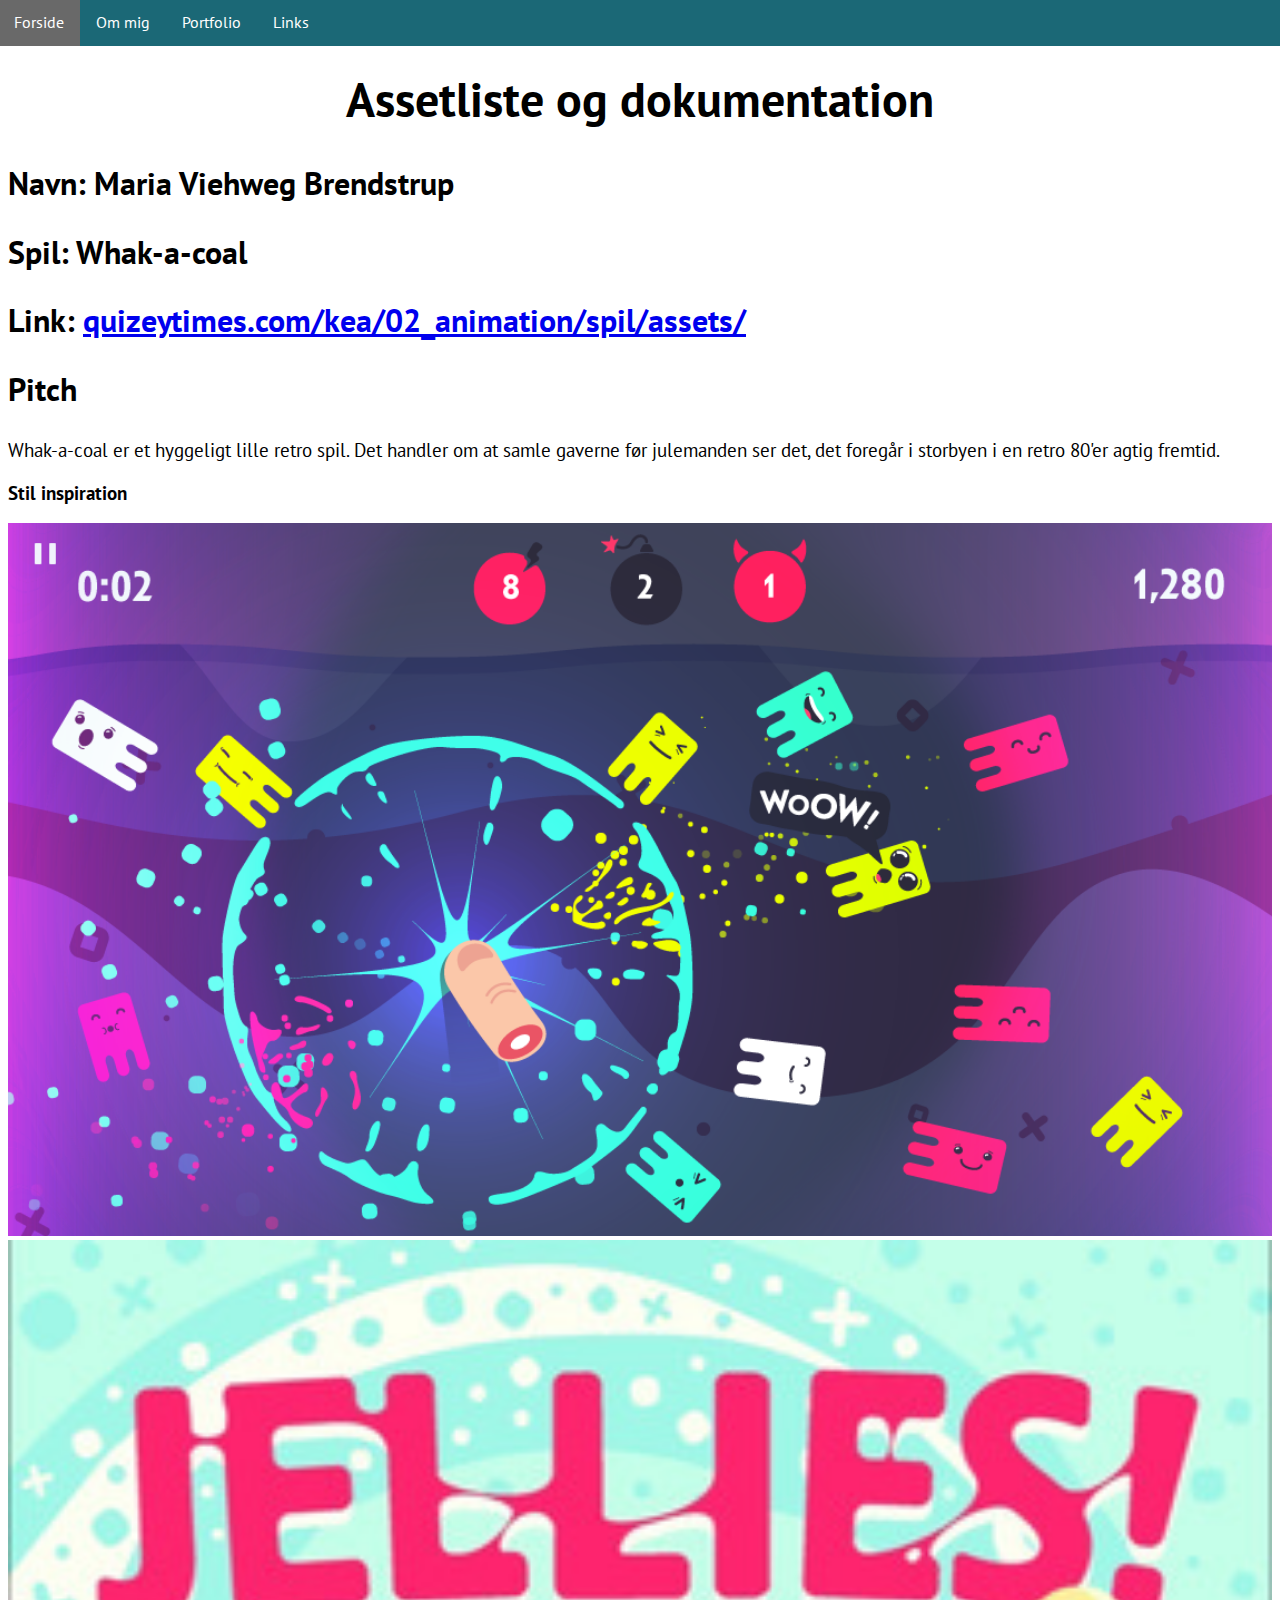
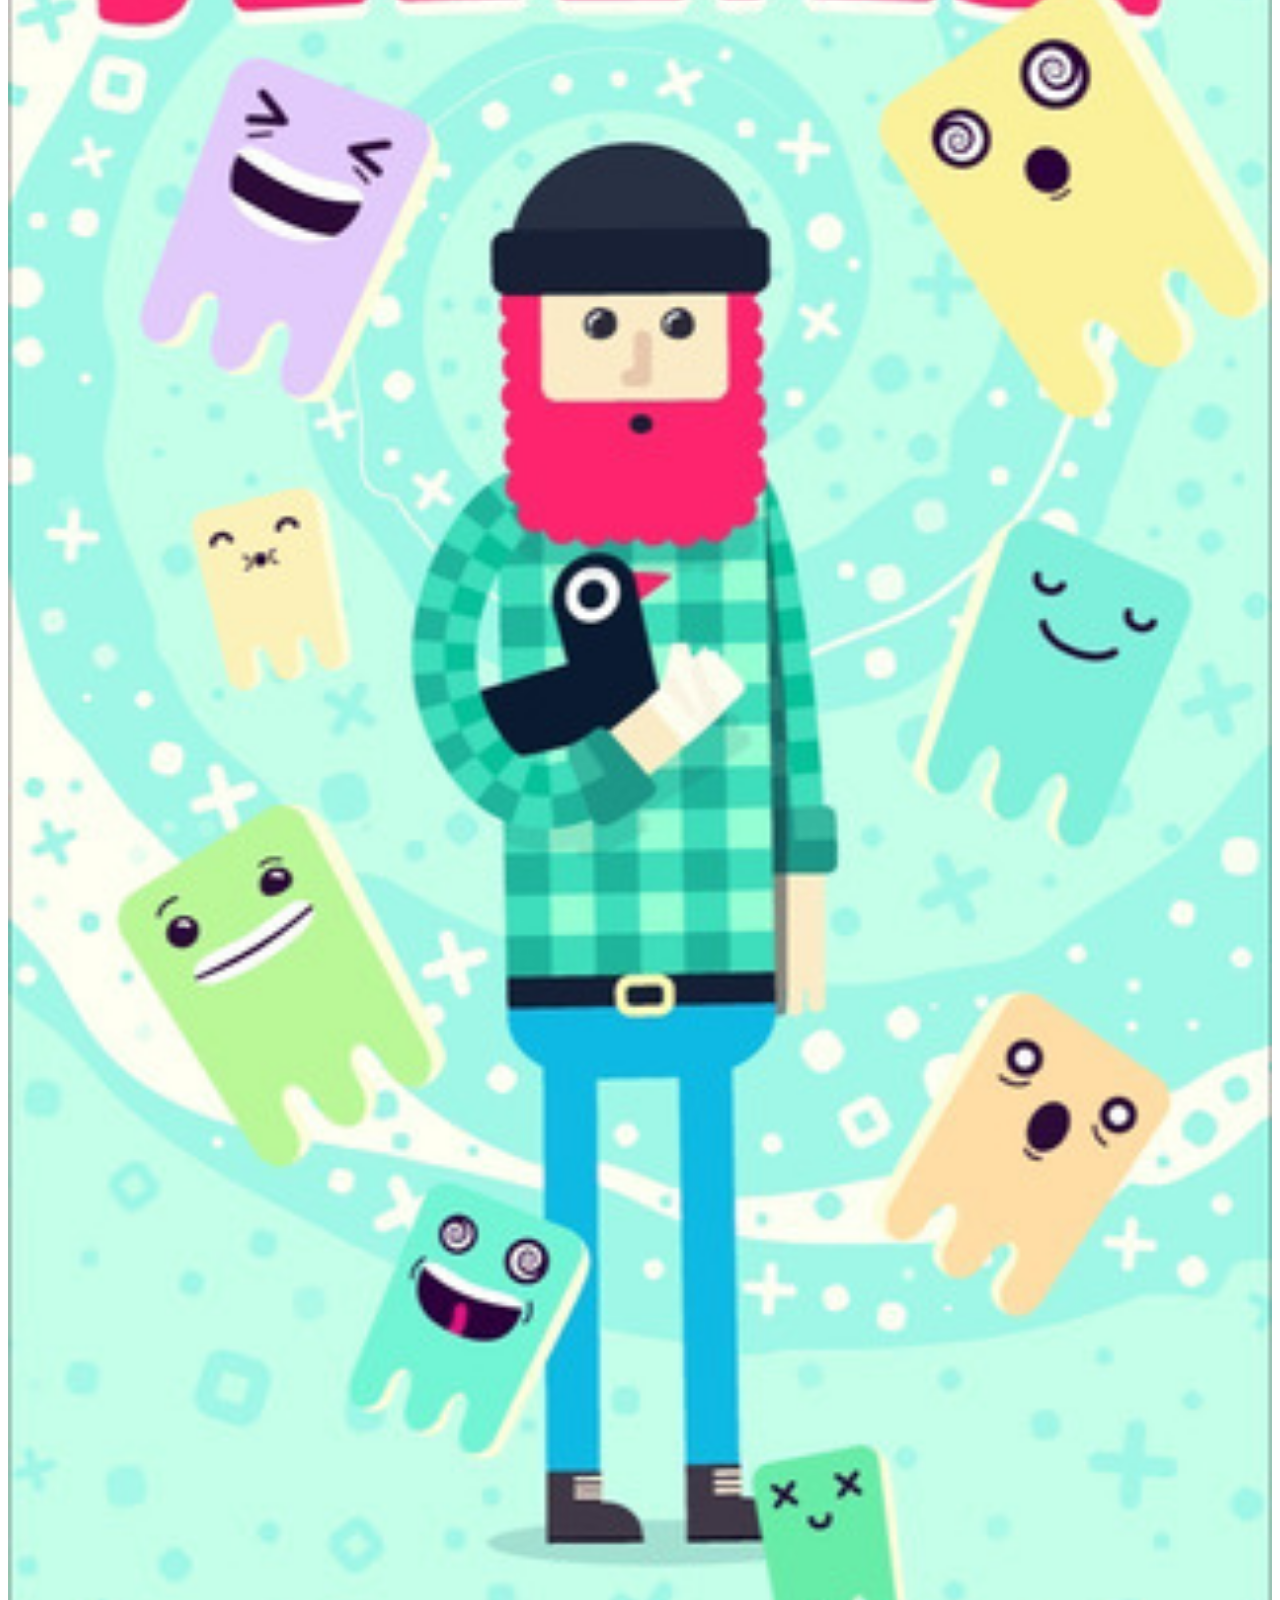
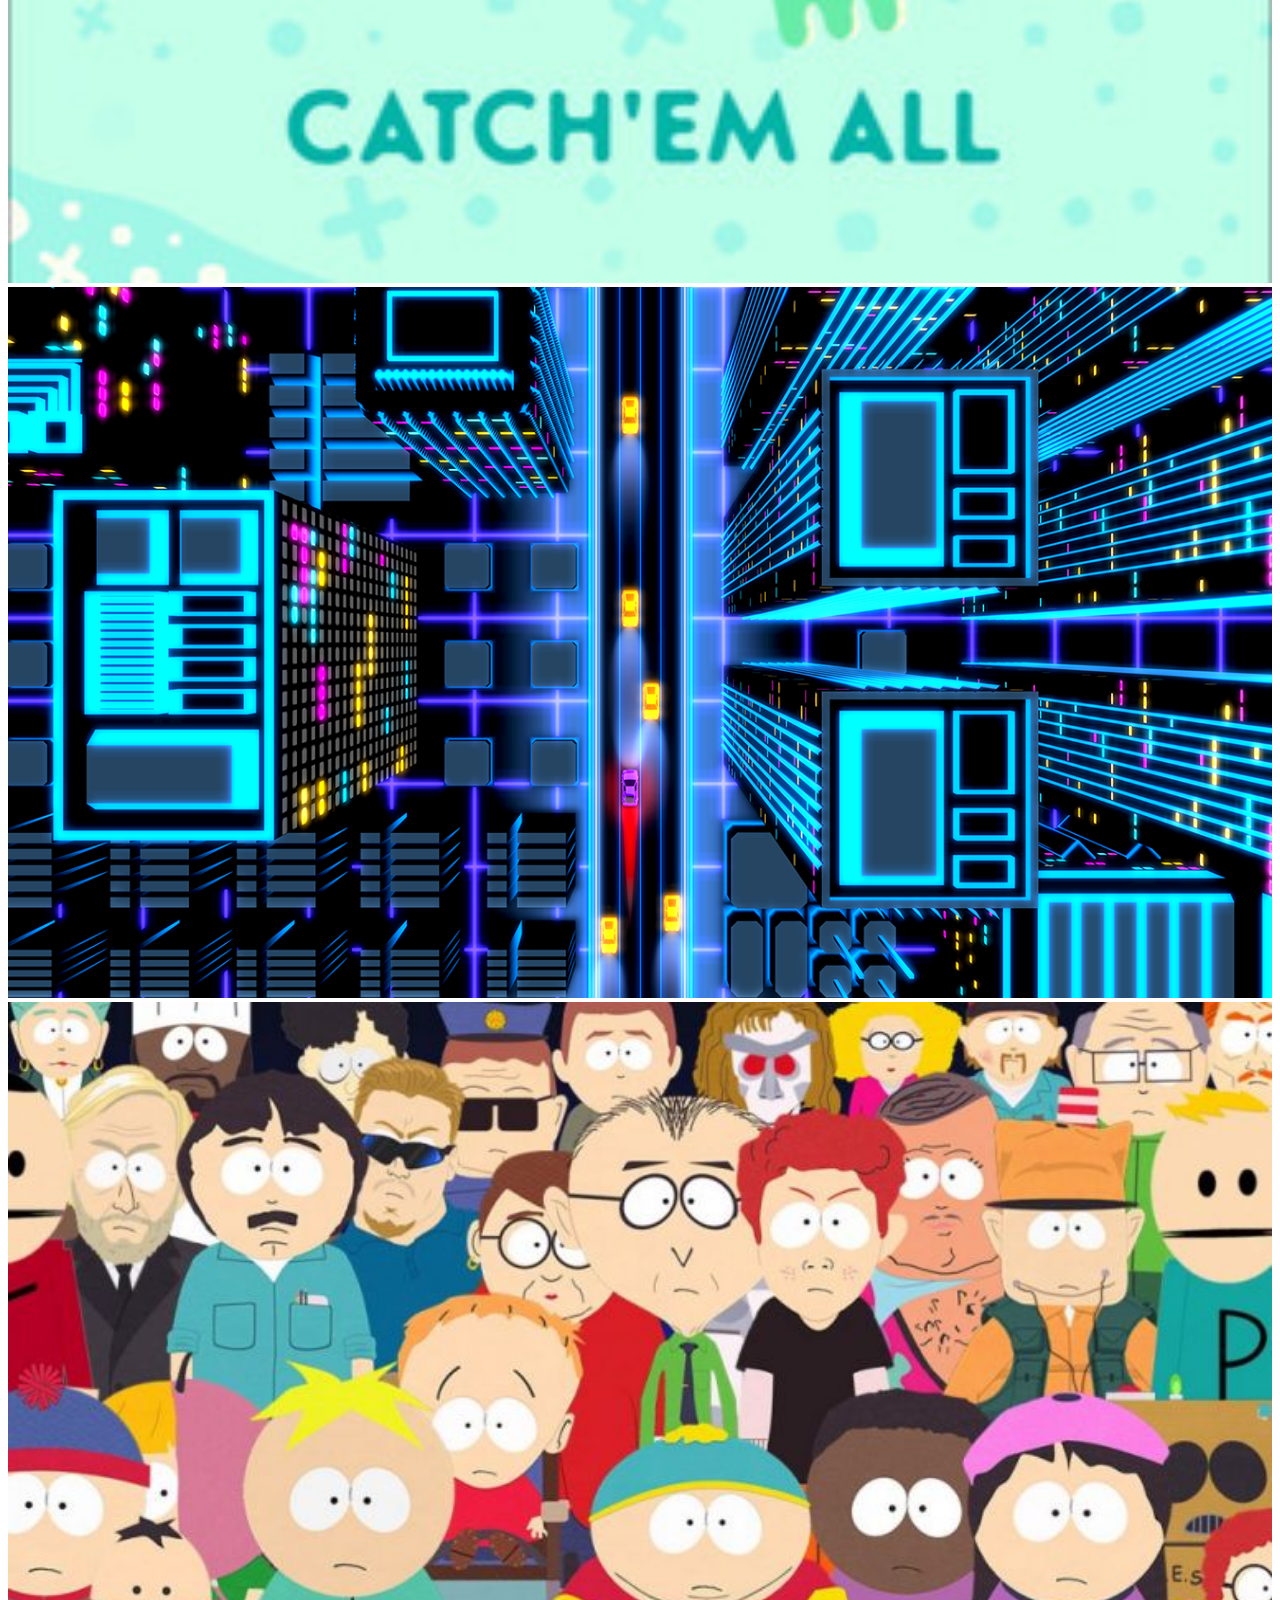
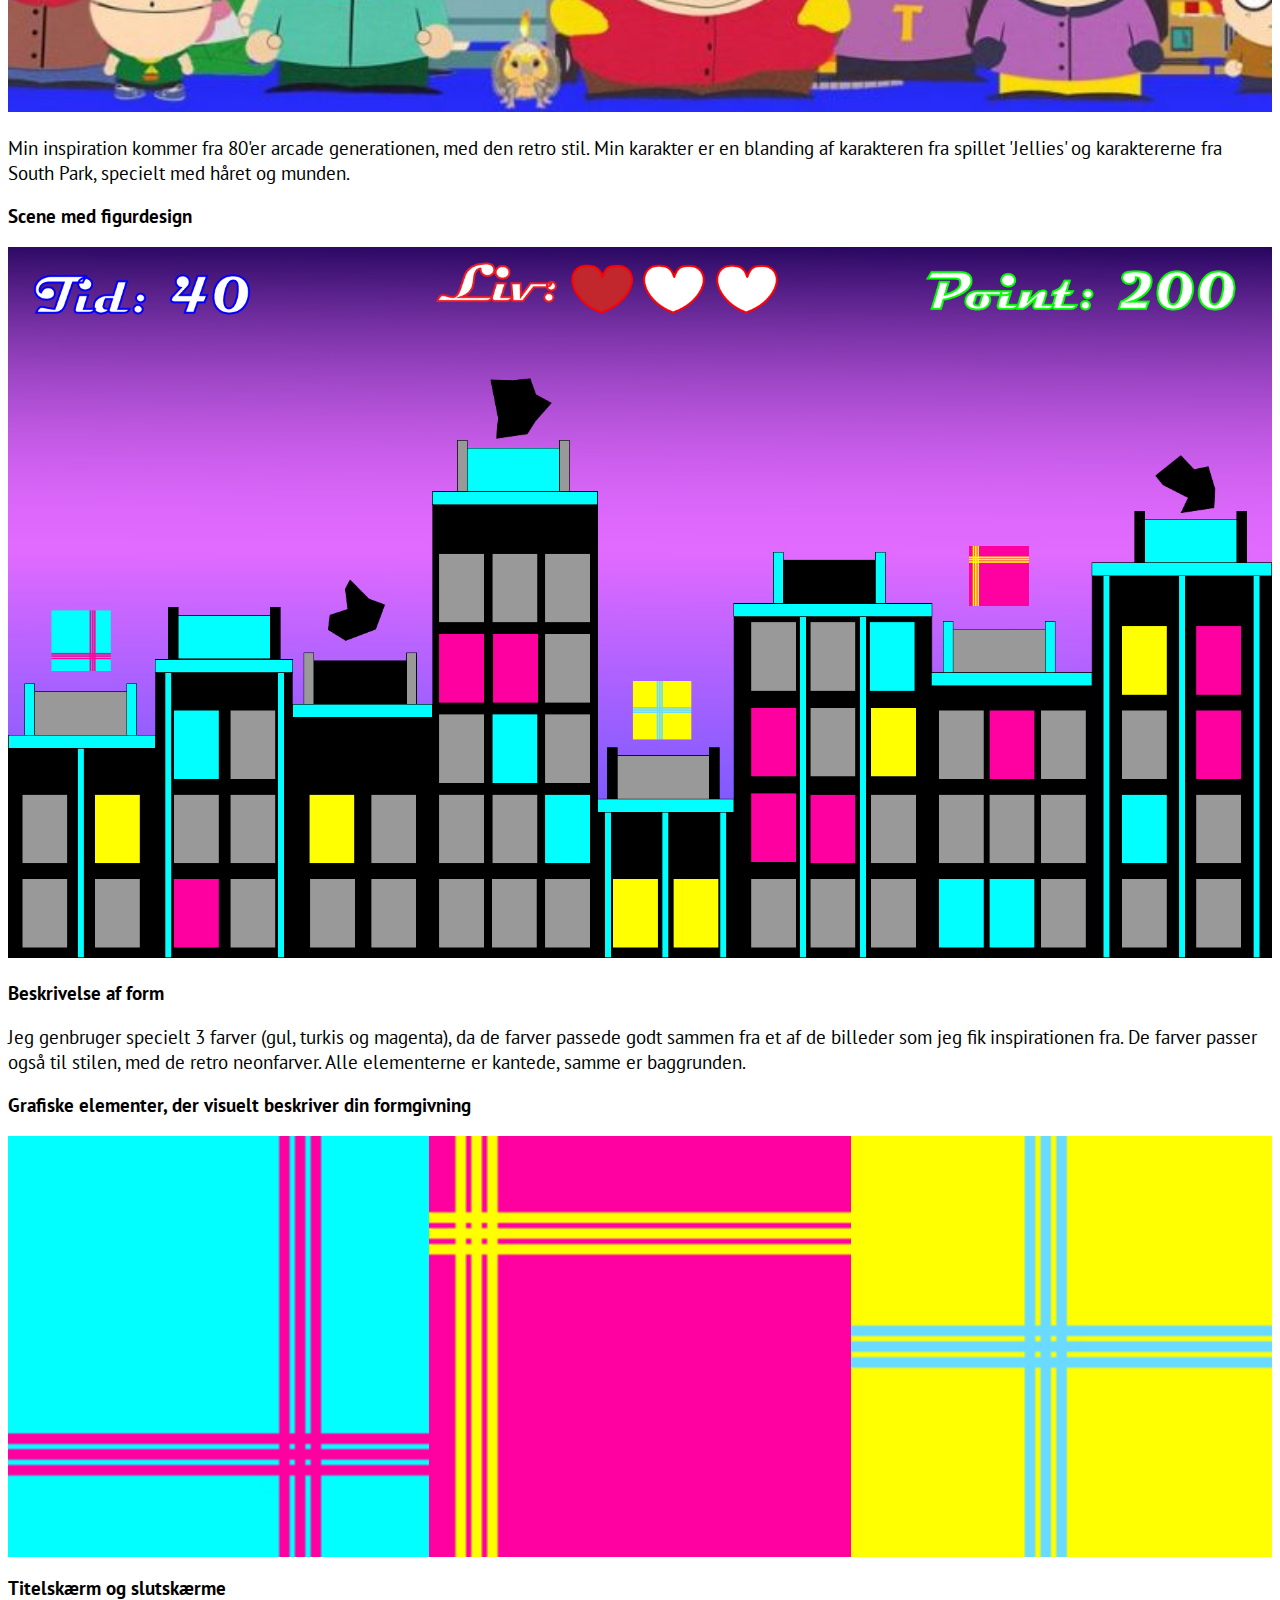
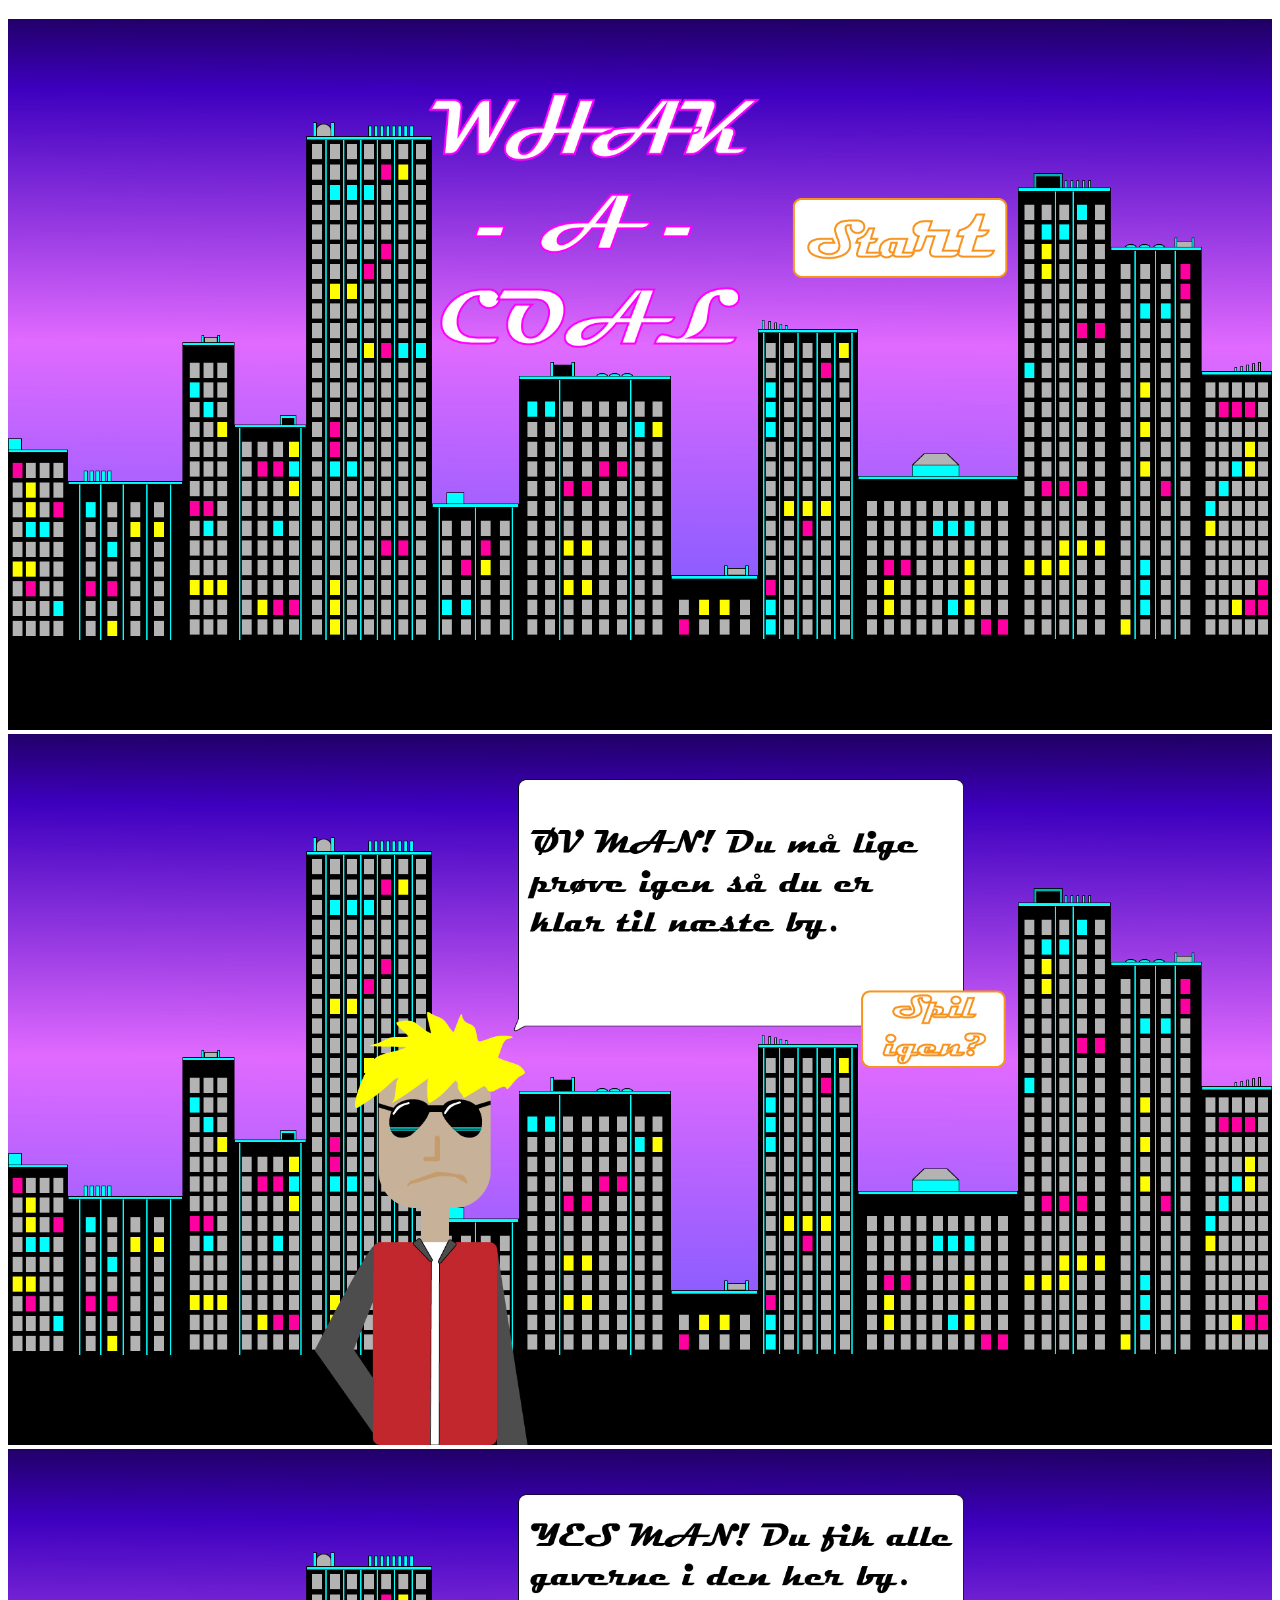
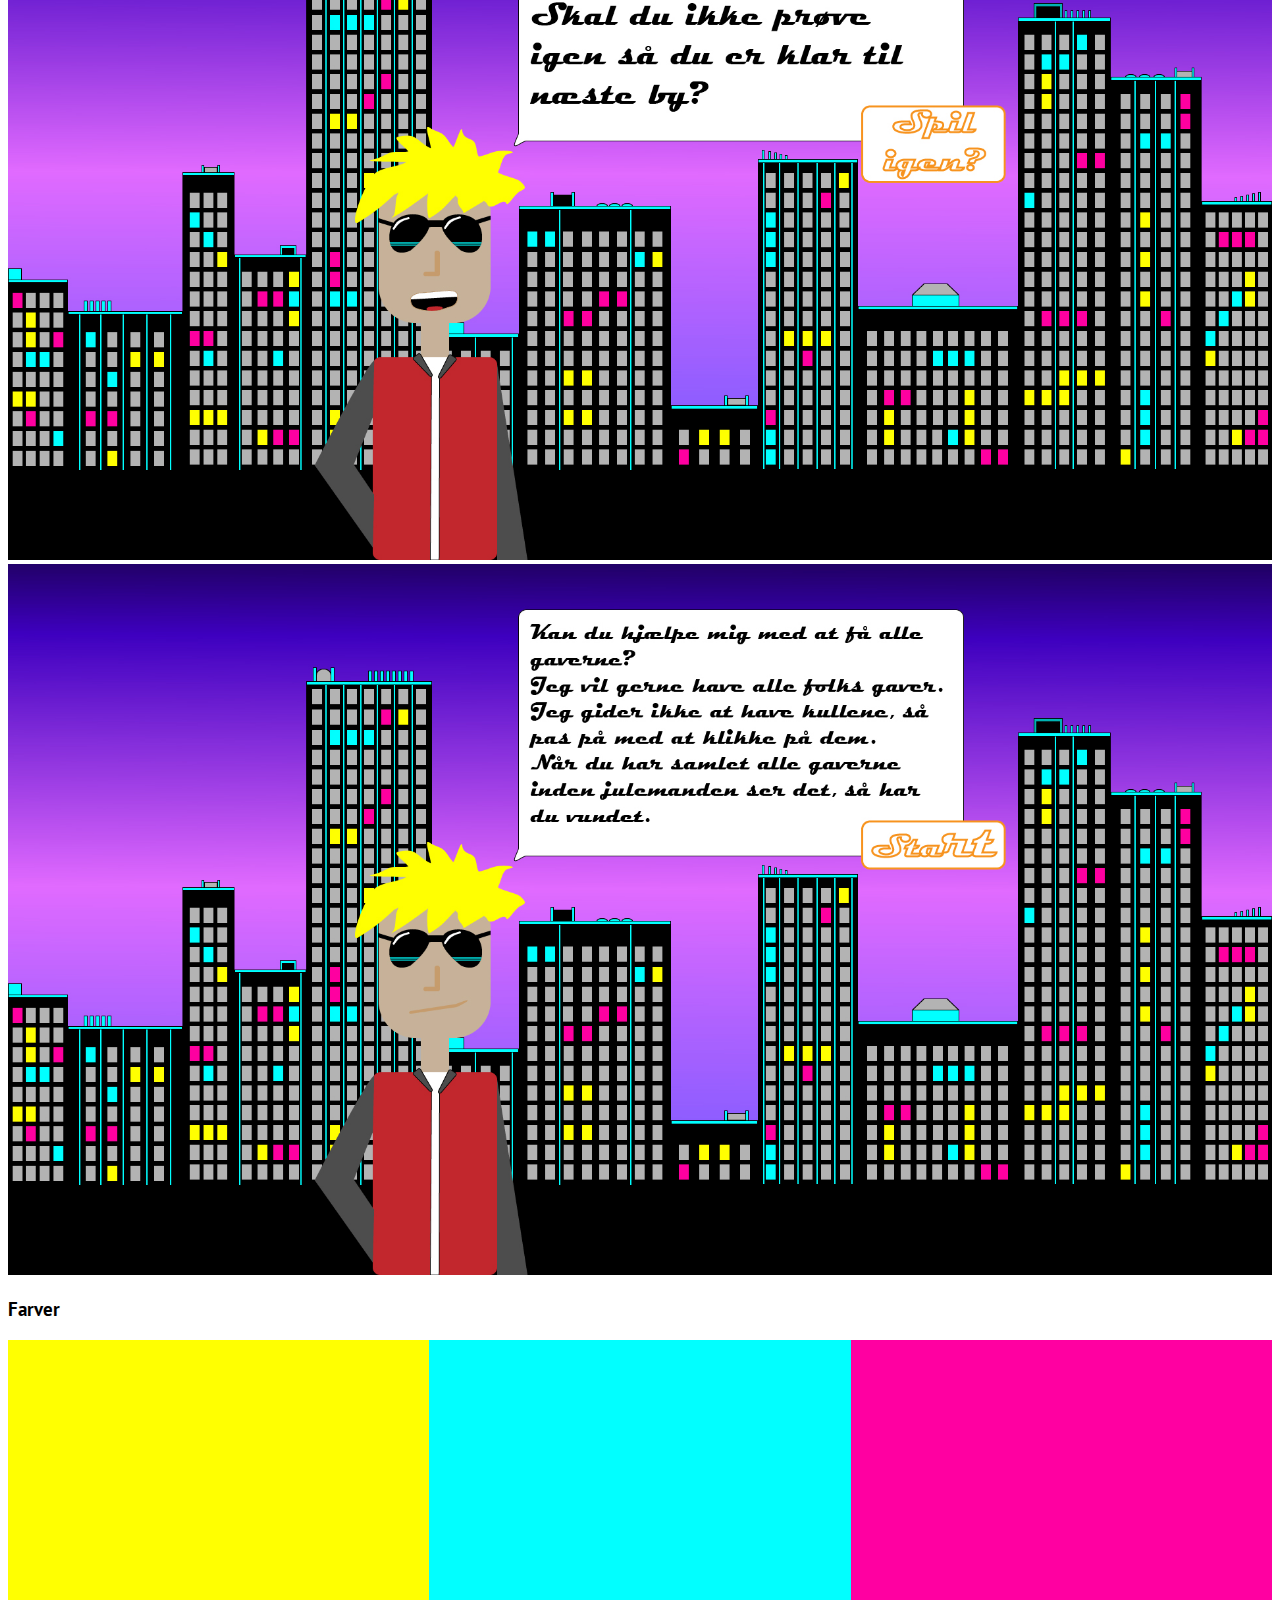
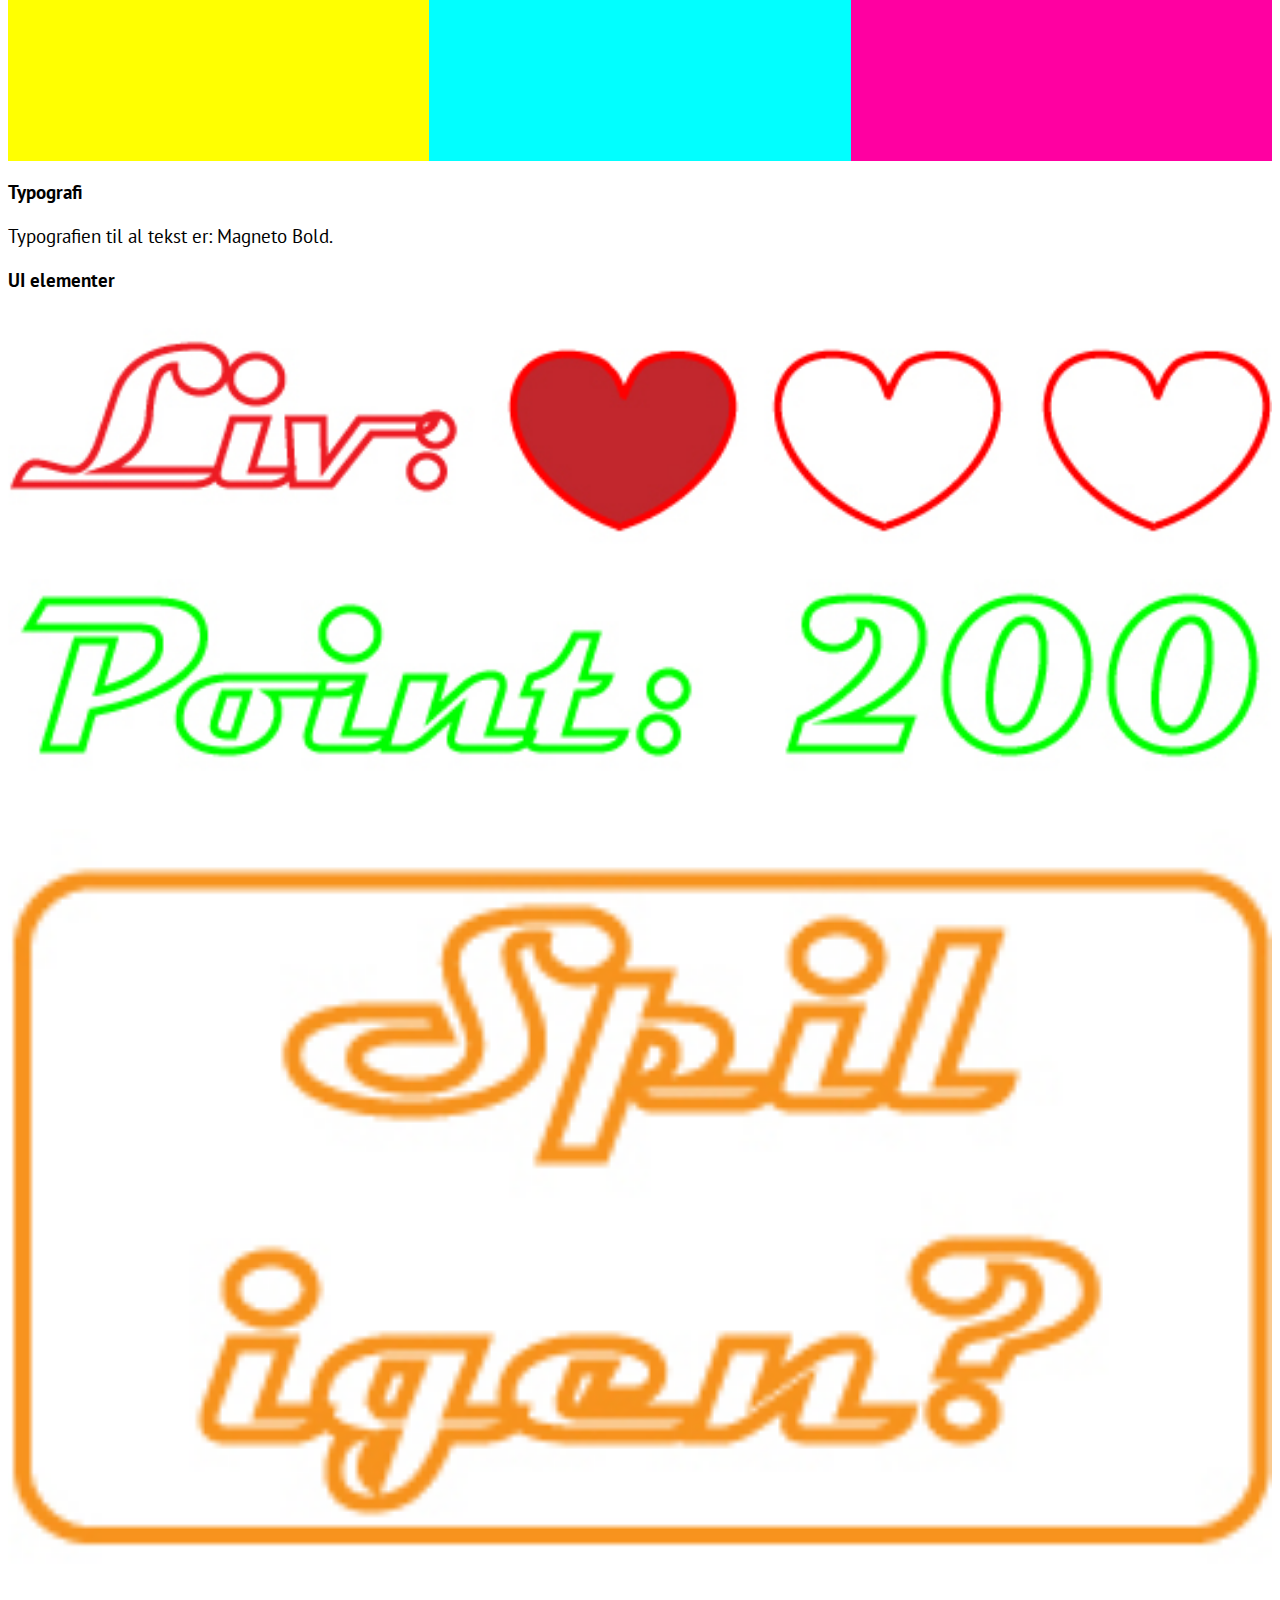
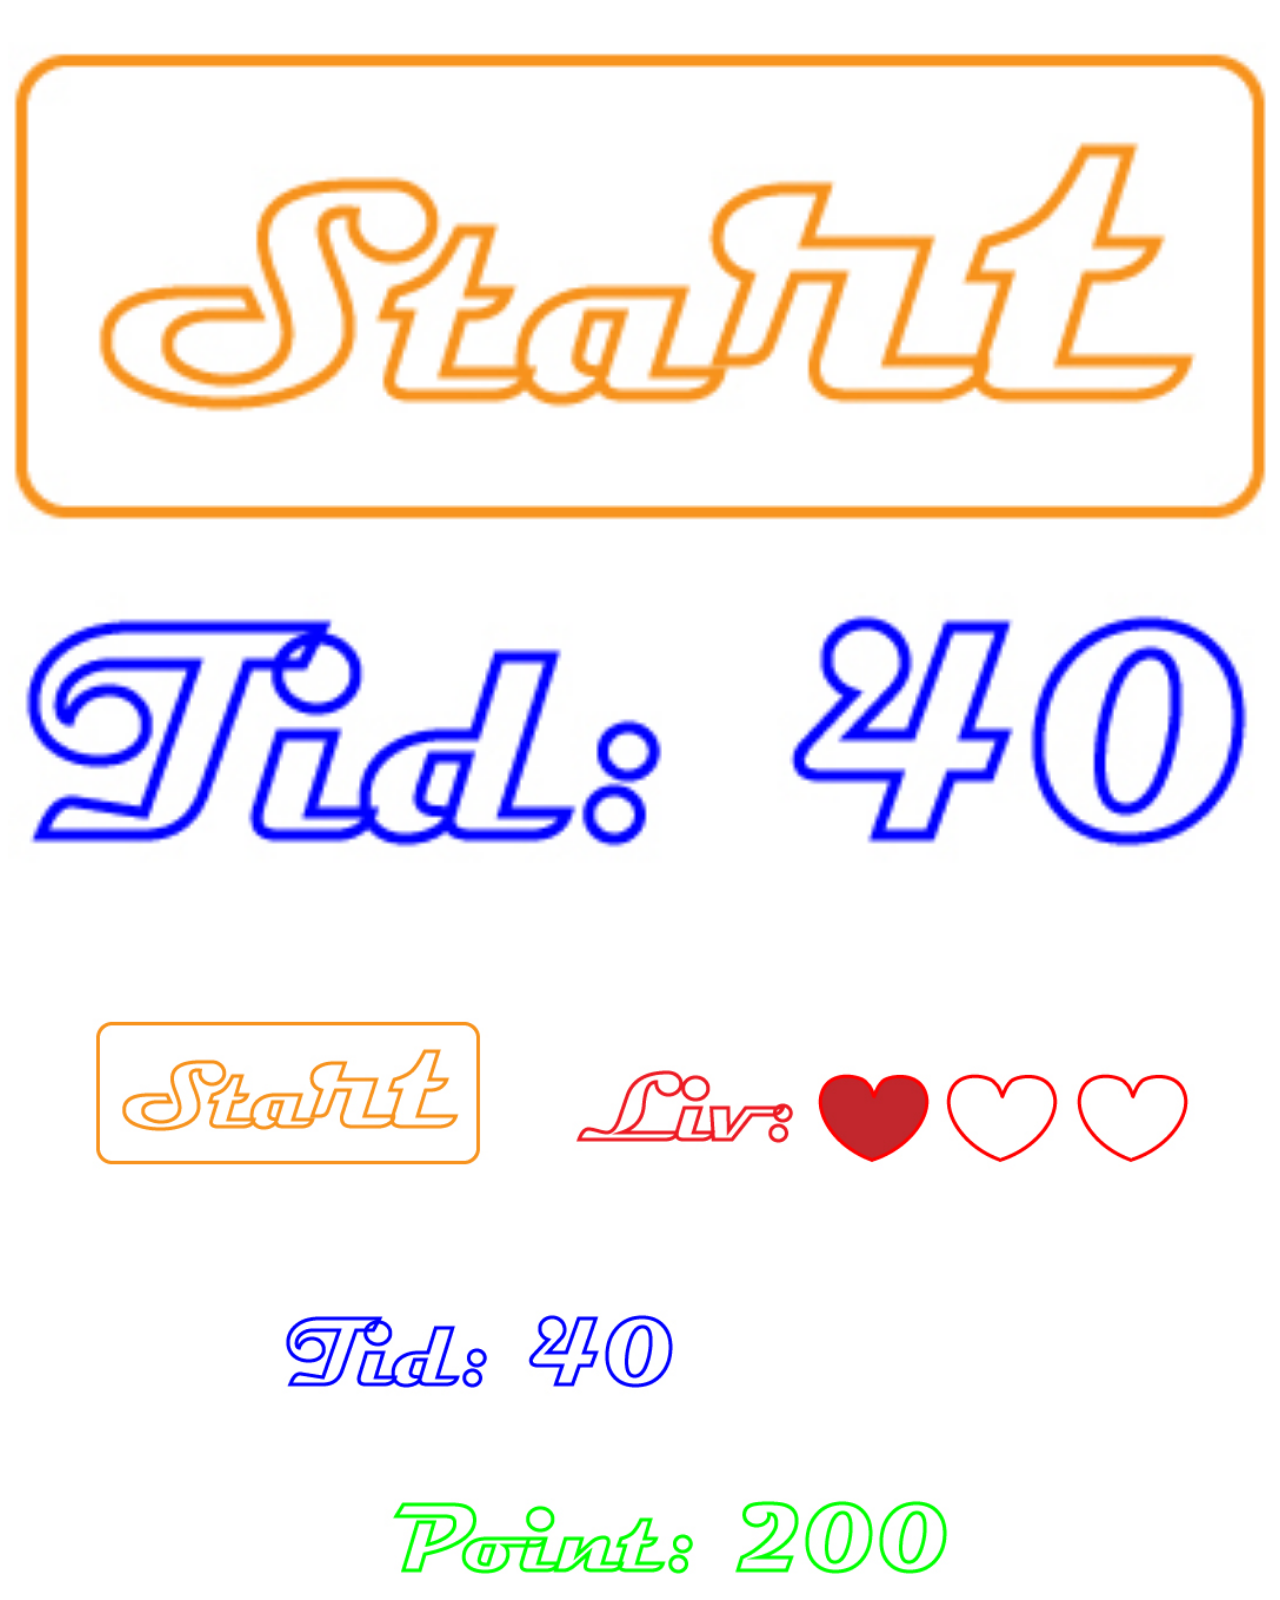
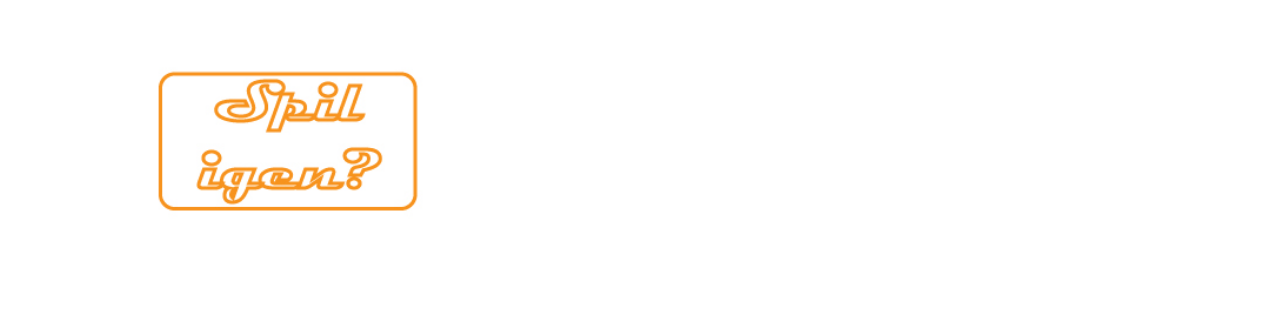
==== asset.html @ 74fec2fd "struktur" ====
<!DOCTYPE html>
<html lang="da">

<head>
    <meta charset="utf-8">
    <meta name="viewport" content="width=device-width, initial-scale=1.0">
    <title>Eksamen</title>
    <link rel="stylesheet" href="style.css">
    <link rel="stylesheet" href="asset.css">
    <link href="https://fonts.googleapis.com/css?family=PT+Sans&display=swap" rel="stylesheet">
    <meta name="viewport" content="width=device-width, initial-scale=1.0">
    <meta name="robots" content="noindex">
</head>

<body>
    <header>
        <div class="navbar">
            <a href="index.html">Forside</a>
            <a href="CV.html">Om mig</a>
            <div class="dropdown">
                <button class="dropbtn">Portfolio
                    <i class="fa fa-caret-down"></i>
                </button>
                <div class="dropdown-content">
                    <a href="titel.html">Titelsekvens</a>
                    <a href="stilart.html">01.04.02 Stilartside</a>
                    <a href="asset.html">02.01.04 Assetliste og dokumentation</a>
                    <a href="spil.html">03.03.04 Animationsopgaven</a>
                    <a href="projekt.html">02.05.03 Færdig opgave</a>
                    <a href="pilot.html">03.01.01 Pilotprojekt</a>
                </div>
            </div>
            <div class="dropdown">
                <button class="dropbtn">Links
                    <i class="fa fa-caret-down"></i>
                </button>
                <div class="dropdown-content">
                    <a href="https://www.youtube.com/watch?v=3H2qieg0tss">Titelsekvens</a>
                    <a href="http://quizeytimes.com/kea/01_web/04_responsive/01_04_02_responsive_v2/index.html">01.04.02 Stilartside</a>
                    <a href="doc/02_01_04_Spil_Maria%20Viehweg%20Brendstrup.pdf">02.01.04 Assetliste og dokumentation</a>
                    <a href="doc/03_03_04_Animation_Maria%20Viehweg%20Brendstrup.pdf">03.03.04 Animationsopgaven</a>
                    <a href="http://quizeytimes.com/kea/02_animation/DokumentationsSide/">02.05.03 Færdig opgave</a>
                    <a href="http://quizeytimes.com/kea/02_animation/Produktion/">Too Much Sharing</a>
                    <a href="http://quizeytimes.com/kea/03_content/01_pilot/03.01.01%20Pilotopgave/maria_interview.mp4">03.01.01 Pilotprojekt</a>
                </div>
            </div>
        </div>
    </header>
    <h1>Assetliste og dokumentation</h1>
    <h2>Navn: Maria Viehweg Brendstrup</h2>
    <h2>Spil: Whak-a-coal</h2>
    <h2>Link: <a href="http://quizeytimes.com/kea/02_animation/spil/assets/">quizeytimes.com/kea/02_animation/spil/assets/</a></h2>
    <h2>Pitch</h2>
    <p>Whak-a-coal er et hyggeligt lille retro spil. Det handler om at samle gaverne før julemanden ser det, det foregår i storbyen i en retro 80'er agtig fremtid.</p>
    <h3>Stil inspiration</h3>
    <img src="images/FwuZS.png" alt="jellies">
    <img src="images/jellies-iphone-game-review.jpeg" alt="jellies">
    <img src="images/screenshot2.png" alt="by">
    <img src="images/south-park-quiz-header-1024x546.jpg" alt="southpark">
    <p>Min inspiration kommer fra 80'er arcade generationen, med den retro stil. Min karakter er en blanding af karakteren fra spillet 'Jellies' og karaktererne fra South Park, specielt med håret og munden.</p>
    <h3>Scene med figurdesign</h3>
    <img src="images/spil%20baggrund%20m%20spil%20elementer-100.jpg" alt="spil">
    <h3>Beskrivelse af form</h3>
    <p>Jeg genbruger specielt 3 farver (gul, turkis og magenta), da de farver passede godt sammen fra et af de billeder som jeg fik inspirationen fra. De farver passer også til stilen, med de retro neonfarver. Alle elementerne er kantede, samme er baggrunden.</p>
    <h3>Grafiske elementer, der visuelt beskriver din formgivning</h3>
    <div class="gave">
        <img src="images/gave%201.jpg" alt="gave">
        <img src="images/gave%202.jpg" alt="gave">
        <img src="images/gave%203.jpg" alt="gave">
    </div>
    <h3>Titelskærm og slutskærme</h3>
    <img src="images/titelsk%C3%A6rm-100.jpg" alt="titel">
    <img src="images/slutsk%C3%A6rm%20d%C3%A5rlig%20m%20karakter%20-100.jpg" alt="slutskærm">
    <img src="images/slutsk%C3%A6rm%20god%20m%20karakter%20-100.jpg" alt="slutskærm">
    <img src="images/titelsk%C3%A6rm%20m%20karakter-100.jpg" alt="titel">
    <h3>Farver</h3>
    <div class="gave">
        <img src="images/gul-100.jpg" alt="gul">
        <img src="images/turkis-100.jpg" alt="turkis">
        <img src="images/magenta-100.jpg" alt="magenta">
    </div>
    <h3>Typografi</h3>
    <p>Typografien til al tekst er: Magneto Bold.</p>
    <h3>UI elementer</h3>
    <img src="images/liv.jpg" alt="liv">
    <img src="images/point.jpg" alt="point">
    <img src="images/spil%20igen.jpg" alt="spil">
    <img src="images/start.jpg" alt="start">
    <img src="images/tid.jpg" alt="tid">
    <img src="images/UI%20elementer-100.jpg" alt="ui">
    <script src=""></script>
</body>

</html>
---- style.css ----
/*MENU*/

.navbar {
    overflow: hidden;
    background-color: #1b6876;
    margin: -10px;
}

.navbar a {
    float: left;
    font-size: 16px;
    color: white;
    padding: 14px 16px;
    text-decoration: none;
    font-family: 'PT Sans', sans-serif;
}

.dropdown {
    float: left;
    overflow: hidden;
}

.dropdown .dropbtn {
    font-size: 16px;
    border: none;
    outline: none;
    color: white;
    padding: 14px 16px;
    background-color: inherit;
    font-family: 'PT Sans', sans-serif;
    margin: 0;
}

.navbar a:hover,
.dropdown:hover .dropbtn {
    background-color: dimgray;
}

.dropdown-content {
    display: none;
    position: absolute;
    background-color: #f9f9f9;
    min-width: 160px;
    box-shadow: 0px 8px 16px 0px rgba(0, 0, 0, 0.2);
    z-index: 1;
}

.dropdown-content a {
    float: none;
    color: black;
    padding: 12px 16px;
    text-decoration: none;
    display: block;
    text-align: left;
}

.dropdown-content a:hover {
    background-color: #ddd;
}

.dropdown:hover .dropdown-content {
    display: block;
}
---- asset.css ----
img {
    width: 100%;
}

h1,
h2,
h3,
p {
    font-family: 'PT Sans', sans-serif;
}

h1 {
    font-size: 3rem;
    text-align: center;
}

h2 {
    font-size: 2rem;
}

p {
    font-size: 1.2rem;
}

.gave {
    display: flex;
}
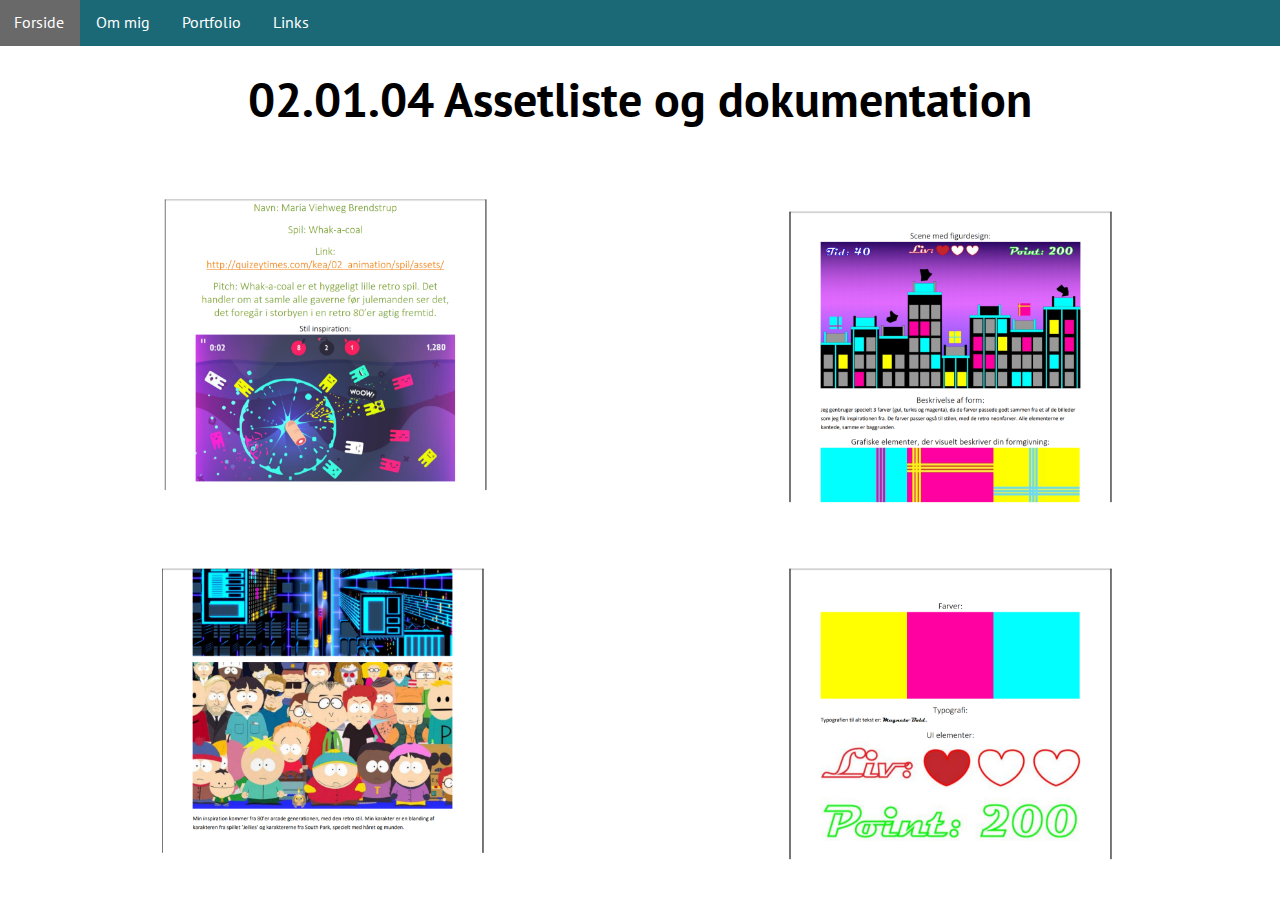
==== commit e9c857f2: "rettelser" ====
--- a/asset.html
+++ b/asset.html
@@ -27,7 +27,7 @@
                     <a href="asset.html">02.01.04 Assetliste og dokumentation</a>
                     <a href="spil.html">03.03.04 Animationsopgaven</a>
                     <a href="projekt.html">02.05.03 Færdig opgave</a>
-                    <a href="pilot.html">03.01.01 Pilotprojekt</a>
+                    <a href="redesign.html">02.03: Redesign</a>
                 </div>
             </div>
             <div class="dropdown">
@@ -37,57 +37,53 @@
                 <div class="dropdown-content">
                     <a href="https://www.youtube.com/watch?v=3H2qieg0tss">Titelsekvens</a>
                     <a href="http://quizeytimes.com/kea/01_web/04_responsive/01_04_02_responsive_v2/index.html">01.04.02 Stilartside</a>
-                    <a href="doc/02_01_04_Spil_Maria%20Viehweg%20Brendstrup.pdf">02.01.04 Assetliste og dokumentation</a>
-                    <a href="doc/03_03_04_Animation_Maria%20Viehweg%20Brendstrup.pdf">03.03.04 Animationsopgaven</a>
                     <a href="http://quizeytimes.com/kea/02_animation/DokumentationsSide/">02.05.03 Færdig opgave</a>
                     <a href="http://quizeytimes.com/kea/02_animation/Produktion/">Too Much Sharing</a>
+                    <a href="http://quizeytimes.com/kea/02_animation/spil/">Whak-a-coal</a>
                     <a href="http://quizeytimes.com/kea/03_content/01_pilot/03.01.01%20Pilotopgave/maria_interview.mp4">03.01.01 Pilotprojekt</a>
+                    <a href="https://docs.google.com/document/d/1LTqPMXQXEWcbXfrVCzee-X3LCMcI5yO8lSs-XX1b_Qo/edit">03.02.01 Gruppekontrakt</a>
+                    <a href="https://docs.google.com/document/d/13HSgt800paQwFll-CyyxfzJGKlVFXFo54TOeyfEK7OQ/edit">03.02.02 Analyse af website</a>
+                    <a href="http://quizeytimes.com/kea/03_content/Dokumentationssite%20til%20synopsis%20og%20storyboard/">03.02.03 Dokumentationssite med synopsis og storyboard</a>
+                    <a href="http://quizeytimes.com/kea/03_content/03_redesign/03_02_05_virksomhedsvideo/interview_1_1.mp4">03.02.05 Virksomhedsvideo</a>
+                    <a href="https://drive.google.com/file/d/1Hc0tCmviOaXzFtFDInlqyyuNzpo_QCgd/view">03.02.06 Styletile</a>
+                    <a href="http://quizeytimes.com/kea/03_content/03_redesign/03_02_07_dokumentationssite/">03.02.07 Endeligt dokumentationssite</a>
+                    <a href="http://quizeytimes.com/kea/03_content/03_redesign/03_02_08_redesign/index.html">03.02.08 Redesign<br>Bruger: kea<br>Kode:kea</a>
                 </div>
             </div>
         </div>
     </header>
-    <h1>Assetliste og dokumentation</h1>
-    <h2>Navn: Maria Viehweg Brendstrup</h2>
-    <h2>Spil: Whak-a-coal</h2>
-    <h2>Link: <a href="http://quizeytimes.com/kea/02_animation/spil/assets/">quizeytimes.com/kea/02_animation/spil/assets/</a></h2>
-    <h2>Pitch</h2>
-    <p>Whak-a-coal er et hyggeligt lille retro spil. Det handler om at samle gaverne før julemanden ser det, det foregår i storbyen i en retro 80'er agtig fremtid.</p>
-    <h3>Stil inspiration</h3>
-    <img src="images/FwuZS.png" alt="jellies">
-    <img src="images/jellies-iphone-game-review.jpeg" alt="jellies">
-    <img src="images/screenshot2.png" alt="by">
-    <img src="images/south-park-quiz-header-1024x546.jpg" alt="southpark">
-    <p>Min inspiration kommer fra 80'er arcade generationen, med den retro stil. Min karakter er en blanding af karakteren fra spillet 'Jellies' og karaktererne fra South Park, specielt med håret og munden.</p>
-    <h3>Scene med figurdesign</h3>
-    <img src="images/spil%20baggrund%20m%20spil%20elementer-100.jpg" alt="spil">
-    <h3>Beskrivelse af form</h3>
-    <p>Jeg genbruger specielt 3 farver (gul, turkis og magenta), da de farver passede godt sammen fra et af de billeder som jeg fik inspirationen fra. De farver passer også til stilen, med de retro neonfarver. Alle elementerne er kantede, samme er baggrunden.</p>
-    <h3>Grafiske elementer, der visuelt beskriver din formgivning</h3>
-    <div class="gave">
-        <img src="images/gave%201.jpg" alt="gave">
-        <img src="images/gave%202.jpg" alt="gave">
-        <img src="images/gave%203.jpg" alt="gave">
+    <h1>02.01.04 Assetliste og dokumentation</h1>
+    <div class="row">
+        <div class="column1">
+            <div class="container1">
+                <img src="screen/asset1.jpg" alt="asset" class="image">
+                <div class="overlay1">
+                    <div class="text1"><a href="doc/02_01_04_Spil_Maria%20Viehweg%20Brendstrup.pdf">02.01.04 Assetliste og dokumentation</a> </div>
+                </div>
+            </div>
+            <div class="container2">
+                <img src="screen/asset2.jpg" alt="asset" class="image">
+                <div class="overlay2">
+                    <div class="text2"><a href="doc/02_01_04_Spil_Maria%20Viehweg%20Brendstrup.pdf">02.01.04 Assetliste og dokumentation</a> </div>
+                </div>
+            </div>
+        </div>
+        <div class="column2">
+            <div class="container3">
+                <img src="screen/asset3.jpg" alt="asset" class="image">
+                <div class="overlay3">
+                    <div class="text3"><a href="doc/02_01_04_Spil_Maria%20Viehweg%20Brendstrup.pdf">02.01.04 Assetliste og dokumentation</a> </div>
+                </div>
+            </div>
+
+            <div class="container4">
+                <img src="screen/asset4.jpg" alt="asset" class="image">
+                <div class="overlay4">
+                    <div class="text4"><a href="doc/02_01_04_Spil_Maria%20Viehweg%20Brendstrup.pdf">02.01.04 Assetliste og dokumentation</a> </div>
+                </div>
+            </div>
+        </div>
     </div>
-    <h3>Titelskærm og slutskærme</h3>
-    <img src="images/titelsk%C3%A6rm-100.jpg" alt="titel">
-    <img src="images/slutsk%C3%A6rm%20d%C3%A5rlig%20m%20karakter%20-100.jpg" alt="slutskærm">
-    <img src="images/slutsk%C3%A6rm%20god%20m%20karakter%20-100.jpg" alt="slutskærm">
-    <img src="images/titelsk%C3%A6rm%20m%20karakter-100.jpg" alt="titel">
-    <h3>Farver</h3>
-    <div class="gave">
-        <img src="images/gul-100.jpg" alt="gul">
-        <img src="images/turkis-100.jpg" alt="turkis">
-        <img src="images/magenta-100.jpg" alt="magenta">
-    </div>
-    <h3>Typografi</h3>
-    <p>Typografien til al tekst er: Magneto Bold.</p>
-    <h3>UI elementer</h3>
-    <img src="images/liv.jpg" alt="liv">
-    <img src="images/point.jpg" alt="point">
-    <img src="images/spil%20igen.jpg" alt="spil">
-    <img src="images/start.jpg" alt="start">
-    <img src="images/tid.jpg" alt="tid">
-    <img src="images/UI%20elementer-100.jpg" alt="ui">
     <script src=""></script>
 </body>
 
--- a/asset.css
+++ b/asset.css
@@ -1,27 +1,325 @@
-img {
-    width: 100%;
-}
-
-h1,
-h2,
-h3,
-p {
-    font-family: 'PT Sans', sans-serif;
-}
-
 h1 {
     font-size: 3rem;
     text-align: center;
-}
-
-h2 {
-    font-size: 2rem;
-}
-
-p {
-    font-size: 1.2rem;
-}
-
-.gave {
+    font-family: 'PT Sans', sans-serif;
+}
+
+* {
+    box-sizing: border-box;
+}
+
+.row {
     display: flex;
-}
+    flex-wrap: wrap;
+    padding: 0 4px;
+}
+
+
+/* Create four equal columns that sits next to each other */
+.column1 {
+    flex: 25%;
+    max-width: 50%;
+    padding: 0 4px;
+}
+
+.column2 {
+    flex: 25%;
+    max-width: 50%;
+    padding: 0 4px;
+}
+
+.column1 img {
+    margin-top: 8px;
+    vertical-align: middle;
+    width: 100%;
+}
+
+.column2 img {
+    margin-top: 8px;
+    vertical-align: middle;
+    width: 100%;
+}
+
+/* Responsive layout - makes a two column-layout instead of four columns */
+@media screen and (max-width: 1000px) {
+    .column1 {
+        flex: 50%;
+        max-width: 50%;
+    }
+}
+
+/* Responsive layout - makes the two columns stack on top of each other instead of next to each other */
+@media screen and (max-width: 600px) {
+    .column1 {
+        flex: 100%;
+        max-width: 100%;
+    }
+}
+
+
+/* Responsive layout - makes a two column-layout instead of four columns */
+@media screen and (max-width: 1000px) {
+    .column2 {
+        flex: 50%;
+        max-width: 50%;
+    }
+}
+
+/* Responsive layout - makes the two columns stack on top of each other instead of next to each other */
+@media screen and (max-width: 600px) {
+    .column2 {
+        flex: 100%;
+        max-width: 100%;
+    }
+}
+
+/*HOVER TOP SLIDE*/
+
+.container1 {
+    position: relative;
+    width: 100%;
+}
+
+.image {
+    display: block;
+    width: 100%;
+    height: auto;
+}
+
+.overlay1 {
+    position: absolute;
+    bottom: 100%;
+    left: 0;
+    right: 0;
+    background-color: darkslateblue;
+    overflow: hidden;
+    width: 100%;
+    height: 0;
+    transition: .5s ease;
+}
+
+.container1:hover .overlay1 {
+    bottom: 0;
+    height: 100%;
+}
+
+.text1 {
+    color: white;
+    font-size: 20px;
+    position: absolute;
+    top: 50%;
+    left: 50%;
+    -webkit-transform: translate(-50%, -50%);
+    -ms-transform: translate(-50%, -50%);
+    transform: translate(-50%, -50%);
+    text-align: center;
+    font-family: 'PT Sans', sans-serif;
+}
+
+/* unvisited link */
+.container1 a:link {
+    color: white;
+}
+
+/* visited link */
+.container1 a:visited {
+    color: white;
+}
+
+/* mouse over link */
+.container1 a:hover {
+    color: darkseagreen;
+}
+
+/* selected link */
+.container1 a:active {
+    color: white;
+}
+
+
+/*HOVER SLIDE BOTTOM*/
+
+.container2 {
+    position: relative;
+    width: 100%;
+}
+
+.image {
+    display: block;
+    width: 100%;
+    height: auto;
+}
+
+.overlay2 {
+    position: absolute;
+    bottom: 0;
+    left: 0;
+    right: 0;
+    background-color: crimson;
+    overflow: hidden;
+    width: 100%;
+    height: 0;
+    transition: .5s ease;
+}
+
+.container2:hover .overlay2 {
+    height: 100%;
+}
+
+.text2 {
+    color: white;
+    font-size: 20px;
+    position: absolute;
+    top: 50%;
+    left: 50%;
+    -webkit-transform: translate(-50%, -50%);
+    -ms-transform: translate(-50%, -50%);
+    transform: translate(-50%, -50%);
+    text-align: center;
+    font-family: 'PT Sans', sans-serif;
+}
+
+/* unvisited link */
+.container2 a:link {
+    color: white;
+}
+
+/* visited link */
+.container2 a:visited {
+    color: white;
+}
+
+/* mouse over link */
+.container2 a:hover {
+    color: coral;
+}
+
+/* selected link */
+.container2 a:active {
+    color: white;
+}
+
+/*HOVER SLIDE RIGHT*/
+
+.container3 {
+    position: relative;
+    width: 100%;
+}
+
+.image {
+    display: block;
+    width: 100%;
+    height: auto;
+}
+
+.overlay3 {
+    position: absolute;
+    bottom: 0;
+    left: 100%;
+    right: 0;
+    background-color: midnightblue;
+    overflow: hidden;
+    width: 0;
+    height: 100%;
+    transition: .5s ease;
+}
+
+.container3:hover .overlay3 {
+    width: 100%;
+    left: 0;
+}
+
+.text3 {
+    color: white;
+    font-size: 20px;
+    position: absolute;
+    top: 50%;
+    left: 50%;
+    -webkit-transform: translate(-50%, -50%);
+    -ms-transform: translate(-50%, -50%);
+    transform: translate(-50%, -50%);
+    text-align: center;
+    font-family: 'PT Sans', sans-serif;
+}
+
+/* unvisited link */
+.container3 a:link {
+    color: white;
+}
+
+/* visited link */
+.container3 a:visited {
+    color: white;
+}
+
+/* mouse over link */
+.container3 a:hover {
+    color: cadetblue;
+}
+
+/* selected link */
+.container3 a:active {
+    color: white;
+}
+
+/*HOVER LEFT SLIDE*/
+
+.container4 {
+    position: relative;
+    width: 100%;
+}
+
+.image {
+    display: block;
+    width: 100%;
+    height: auto;
+}
+
+.overlay4 {
+    position: absolute;
+    bottom: 0;
+    left: 0;
+    right: 0;
+    background-color: #fdfd57;
+    overflow: hidden;
+    width: 0;
+    height: 100%;
+    transition: .5s ease;
+}
+
+.container4:hover .overlay4 {
+    width: 100%;
+}
+
+.text4 {
+    color: white;
+    font-size: 20px;
+    position: absolute;
+    top: 50%;
+    left: 50%;
+    -webkit-transform: translate(-50%, -50%);
+    -ms-transform: translate(-50%, -50%);
+    transform: translate(-50%, -50%);
+    text-align: center;
+    font-family: 'PT Sans', sans-serif;
+}
+
+/* unvisited link */
+.container4 a:link {
+    color: black;
+}
+
+/* visited link */
+.container4 a:visited {
+    color: black;
+}
+
+/* mouse over link */
+.container4 a:hover {
+    color: dodgerblue;
+}
+
+/* selected link */
+.container4 a:active {
+    color: black;
+}
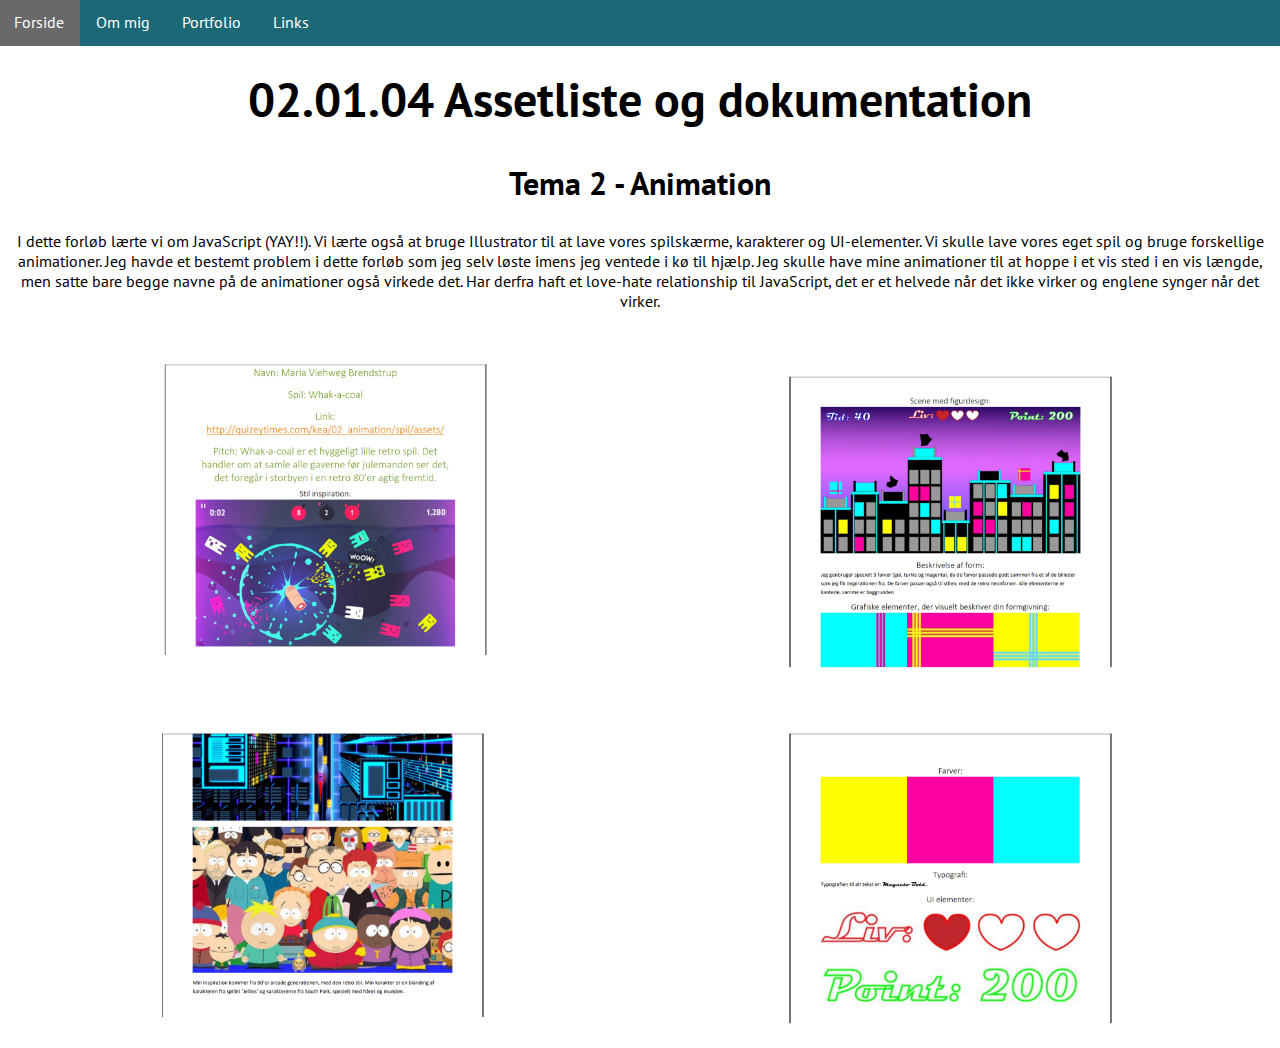
==== commit d0e184c1: "all done" ====
--- a/asset.html
+++ b/asset.html
@@ -23,11 +23,13 @@
                 </button>
                 <div class="dropdown-content">
                     <a href="titel.html">Titelsekvens</a>
-                    <a href="stilart.html">01.04.02 Stilartside</a>
+                    <a href="stilart.html">01.04.02 Responsive site v2</a>
                     <a href="asset.html">02.01.04 Assetliste og dokumentation</a>
                     <a href="spil.html">03.03.04 Animationsopgaven</a>
                     <a href="projekt.html">02.05.03 Færdig opgave</a>
                     <a href="redesign.html">02.03: Redesign</a>
+                    <a href="design.html">04.01.01 Design Sprint</a>
+                    <a href="web.html">04.02.01 Web prototype</a>
                 </div>
             </div>
             <div class="dropdown">
@@ -48,11 +50,15 @@
                     <a href="https://drive.google.com/file/d/1Hc0tCmviOaXzFtFDInlqyyuNzpo_QCgd/view">03.02.06 Styletile</a>
                     <a href="http://quizeytimes.com/kea/03_content/03_redesign/03_02_07_dokumentationssite/">03.02.07 Endeligt dokumentationssite</a>
                     <a href="http://quizeytimes.com/kea/03_content/03_redesign/03_02_08_redesign/index.html">03.02.08 Redesign<br>Bruger: kea<br>Kode:kea</a>
+                    <a href="https://xd.adobe.com/view/4ad6e102-8af6-46ff-7883-350e88ce305a-3ce7/">Xd prototype</a>
+                    <a href="http://quizeytimes.com/kea/04_ux/Web%20Prototype/logIndNy.html">04.02.01 Web prototype</a>
                 </div>
             </div>
         </div>
     </header>
     <h1>02.01.04 Assetliste og dokumentation</h1>
+    <h2>Tema 2 - Animation</h2>
+    <p>I dette forløb lærte vi om JavaScript (YAY!!). Vi lærte også at bruge Illustrator til at lave vores spilskærme, karakterer og UI-elementer. Vi skulle lave vores eget spil og bruge forskellige animationer. Jeg havde et bestemt problem i dette forløb som jeg selv løste imens jeg ventede i kø til hjælp. Jeg skulle have mine animationer til at hoppe i et vis sted i en vis længde, men satte bare begge navne på de animationer også virkede det. Har derfra haft et love-hate relationship til JavaScript, det er et helvede når det ikke virker og englene synger når det virker.</p>
     <div class="row">
         <div class="column1">
             <div class="container1">
@@ -75,7 +81,6 @@
                     <div class="text3"><a href="doc/02_01_04_Spil_Maria%20Viehweg%20Brendstrup.pdf">02.01.04 Assetliste og dokumentation</a> </div>
                 </div>
             </div>
-
             <div class="container4">
                 <img src="screen/asset4.jpg" alt="asset" class="image">
                 <div class="overlay4">
@@ -84,7 +89,7 @@
             </div>
         </div>
     </div>
-    <script src=""></script>
+    <script src="script.js"></script>
 </body>
 
 </html>
--- a/style.css
+++ b/style.css
@@ -1,3 +1,63 @@
+h1 {
+    font-size: 10rem;
+    text-align: center;
+    font-family: 'aldithregular';
+}
+
+.container {
+    height: 250px;
+    display: flex;
+    flex-flow: row wrap;
+    justify-content: space-around;
+    padding: 8% 0 0 0;
+    margin: 0;
+}
+
+#day,
+#date {
+    text-align: center;
+    box-sizing: border-box;
+    height: 250px;
+    width: 230px;
+    border-radius: 10%;
+    border: 1px solid;
+    box-shadow: 2px 2px 2px,
+        -2px 2px 2px,
+        -2px -2px 2px,
+        2px -2px 2px;
+    margin-top: -100px;
+    font-family: 'PT Sans', sans-serif;
+}
+
+#day {
+    background: pink;
+    font-size: 20px;
+    font-weight: 900;
+    padding-top: 80px;
+}
+
+#day span {
+    display: block;
+    font-weight: 700;
+    font-size: 30px;
+}
+
+#date {
+    padding-top: 60px;
+    background: pink;
+    font-size: 30px;
+    font-weight: 900;
+}
+
+#date span {
+    display: block;
+    font-family: 'PT Sans', sans-serif;
+    font-weight: 700;
+    font-size: 60px;
+    line-height: 45px;
+    padding-bottom: 15px;
+}
+
 /*MENU*/
 
 .navbar {
@@ -61,3 +121,14 @@
 .dropdown:hover .dropdown-content {
     display: block;
 }
+
+/*FONT*/
+
+@font-face {
+    font-family: 'aldithregular';
+    src: url('fonts/aldith-webfont.woff2') format('woff2'),
+        url('fonts/aldith-webfont.woff') format('woff');
+    font-weight: normal;
+    font-style: normal;
+
+}
--- a/asset.css
+++ b/asset.css
@@ -1,5 +1,18 @@
 h1 {
     font-size: 3rem;
+    text-align: center;
+    font-family: 'PT Sans', sans-serif;
+}
+
+
+h2 {
+    font-size: 2rem;
+    text-align: center;
+    font-family: 'PT Sans', sans-serif;
+}
+
+p {
+    font-size: 1rem;
     text-align: center;
     font-family: 'PT Sans', sans-serif;
 }
